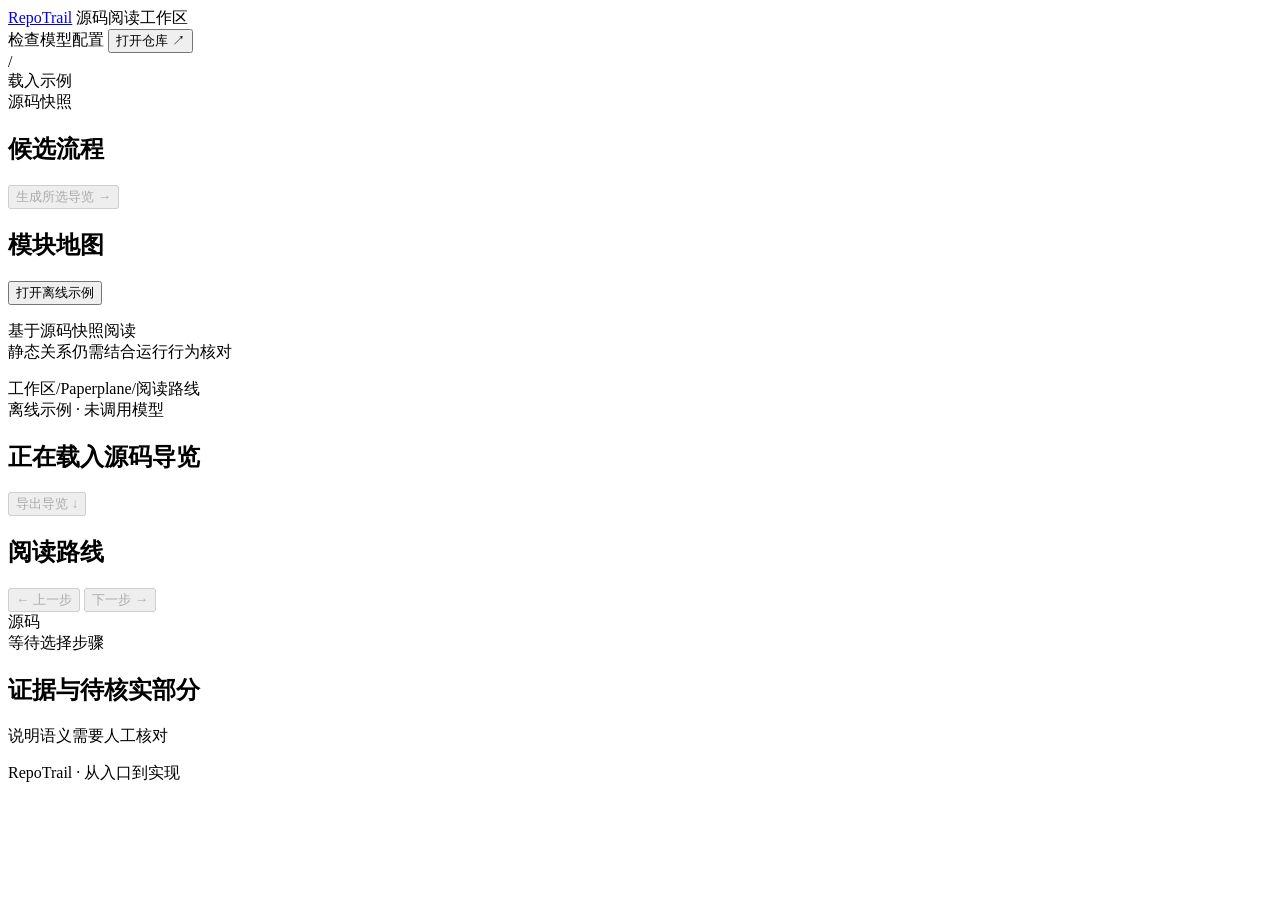
==== repotrail/static/index.html @ ed1af84b "Build source-grounded Python repository reading workspace" ====
<!doctype html>
<html lang="zh-CN">
<head>
  <meta charset="utf-8">
  <meta name="viewport" content="width=device-width, initial-scale=1">
  <meta name="theme-color" content="#f7f8f8">
  <title>RepoTrail · 源码阅读工作区</title>
  <link rel="stylesheet" href="/static/style.css">
  <script src="/static/app.js" defer></script>
</head>
<body>
  <header class="topbar">
    <a class="brand" href="/" aria-label="RepoTrail 首页"><span class="brand-mark" aria-hidden="true"></span>RepoTrail</a>
    <span class="workspace-label">源码阅读工作区</span>
    <div class="top-actions">
      <span id="model-status" class="meta">检查模型配置</span>
      <button id="open-repository" class="button primary">打开仓库 <span aria-hidden="true">↗</span></button>
    </div>
  </header>

  <div class="app-shell">
    <aside class="sidebar" aria-label="仓库导航">
      <div class="repo-identity">
        <div class="repo-avatar" aria-hidden="true">/</div>
        <div><div id="repo-name" class="repo-name">载入示例</div><div id="repo-revision" class="meta mono">源码快照</div></div>
      </div>
      <div class="sidebar-section">
        <h2>候选流程 <span id="flow-count" class="meta mono"></span></h2>
        <div id="flows" class="flows"></div>
        <button id="generate" class="button generate" disabled>生成所选导览 <span aria-hidden="true">→</span></button>
      </div>
      <div class="sidebar-section modules-section">
        <h2>模块地图 <span id="file-count" class="meta mono"></span></h2>
        <div id="modules" class="modules"></div>
      </div>
      <div class="sidebar-foot">
        <button id="load-demo" class="text-button">打开离线示例</button>
        <p>基于源码快照阅读<br>静态关系仍需结合运行行为核对</p>
      </div>
    </aside>

    <main>
      <div class="breadcrumb"><span>工作区</span><span aria-hidden="true">/</span><span id="breadcrumb-repo">Paperplane</span><span aria-hidden="true">/</span><span>阅读路线</span></div>
      <section class="page-heading">
        <div><div id="mode-label" class="mode-label">离线示例 · 未调用模型</div><h1 id="trail-title">正在载入源码导览</h1><p id="trail-summary" class="summary"></p></div>
        <div class="export-control">
          <button id="export-button" class="button secondary" aria-expanded="false" aria-controls="export-menu" disabled>导出导览 <span aria-hidden="true">↓</span></button>
          <div id="export-menu" class="export-menu" hidden>
            <a id="export-markdown" download>Markdown</a>
            <a id="export-codetour" download>CodeTour</a>
            <a id="export-json" download>JSON</a>
          </div>
        </div>
      </section>
      <div id="notice" class="notice" role="status" hidden></div>
      <div id="error" class="error" role="alert" hidden></div>

      <section id="overview" class="overview" aria-label="仓库概览"></section>

      <div id="reading-workspace" class="reading-workspace">
        <section class="trail-panel" aria-label="阅读步骤">
          <div class="section-heading"><h2>阅读路线</h2><span id="step-count" class="meta mono"></span></div>
          <div id="steps" class="steps"></div>
          <div id="step-details" class="step-details"></div>
          <div class="step-navigation">
            <button id="previous" class="button secondary" disabled>← 上一步</button>
            <button id="next" class="button secondary" disabled>下一步 →</button>
          </div>
        </section>
        <section class="source-panel" aria-label="源码对照">
          <div class="source-heading"><span id="source-file" class="mono">源码</span><span id="source-range" class="mono"></span></div>
          <div id="source" class="source-code" tabindex="0" aria-label="选中步骤的源码"></div>
          <div class="source-footer"><span id="source-status">等待选择步骤</span><span id="snapshot-hash" class="mono"></span></div>
        </section>
      </div>

      <section class="review-section">
        <div class="review-heading"><h2>证据与待核实部分</h2><span class="meta">说明语义需要人工核对</span></div>
        <div id="validation" class="validation"></div>
        <ul id="gaps" class="gaps"></ul>
      </section>
      <footer class="page-footer"><span>RepoTrail · 从入口到实现</span><span id="run-metrics" class="mono"></span></footer>
    </main>
  </div>

  <dialog id="repository-dialog">
    <form id="repository-form">
      <div class="dialog-heading"><h2>打开 Python 仓库</h2><button type="button" id="close-dialog" class="close-button" aria-label="关闭">×</button></div>
      <label for="repository-source">GitHub URL 或本地克隆目录</label>
      <input id="repository-source" name="source" placeholder="https://github.com/owner/repo" required autocomplete="off" spellcheck="false">
      <p>支持公开仓库，最多 300 个 Python 文件、单文件 200 KB、源码共 4 MB。读取源码并建立快照。</p>
      <p id="dialog-error" class="error" role="alert" hidden></p>
      <div class="dialog-actions"><button type="button" id="cancel-dialog" class="button secondary">取消</button><button type="submit" id="analyze-button" class="button primary">分析仓库 →</button></div>
    </form>
  </dialog>
</body>
</html>
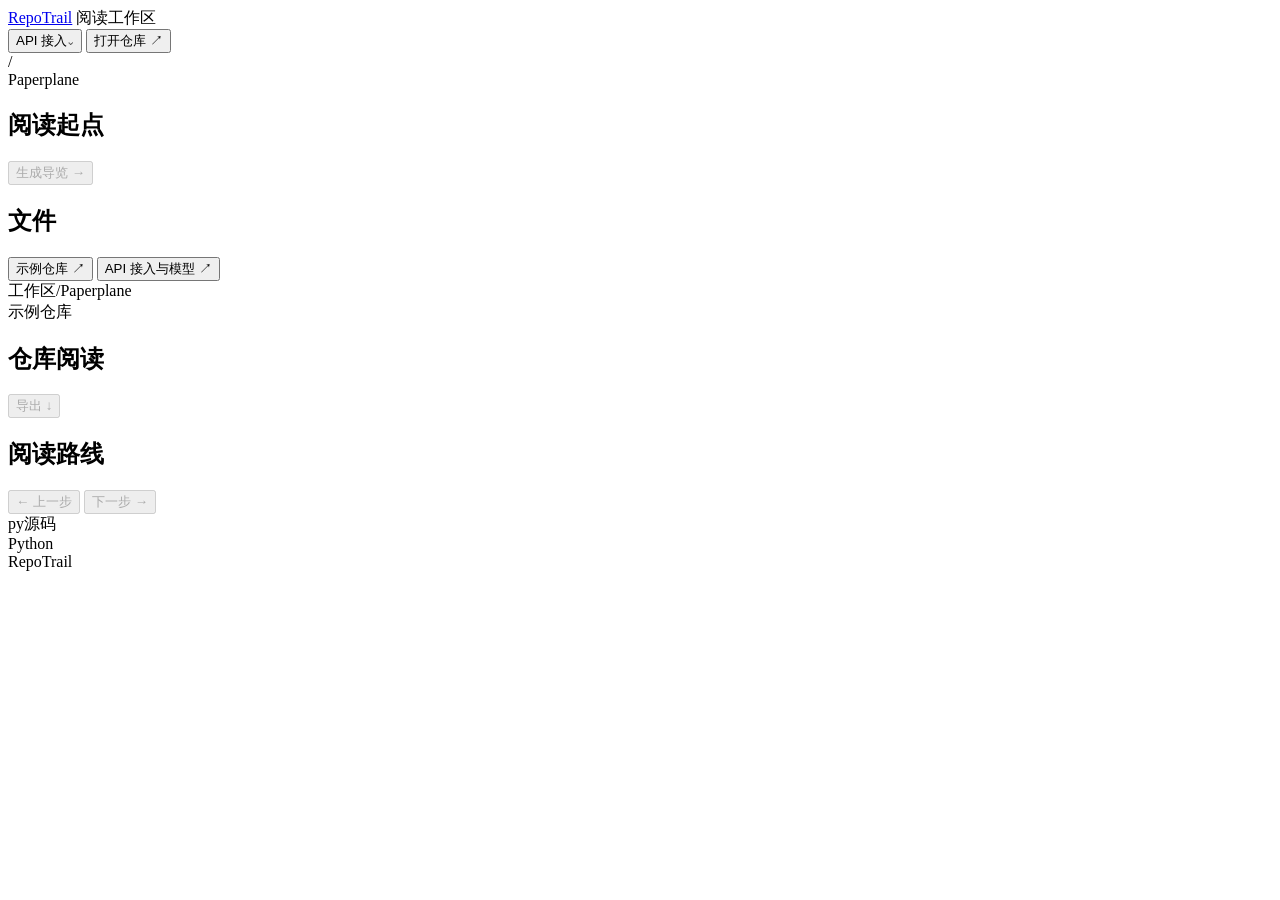
==== commit 87e9c5ae: "Add in-app API settings and refresh reading workspace" ====
--- a/repotrail/static/index.html
+++ b/repotrail/static/index.html
@@ -3,17 +3,19 @@
 <head>
   <meta charset="utf-8">
   <meta name="viewport" content="width=device-width, initial-scale=1">
-  <meta name="theme-color" content="#f7f8f8">
-  <title>RepoTrail · 源码阅读工作区</title>
+  <meta name="theme-color" content="#f7f7f4">
+  <title>RepoTrail · 仓库阅读</title>
   <link rel="stylesheet" href="/static/style.css">
   <script src="/static/app.js" defer></script>
 </head>
 <body>
   <header class="topbar">
     <a class="brand" href="/" aria-label="RepoTrail 首页"><span class="brand-mark" aria-hidden="true"></span>RepoTrail</a>
-    <span class="workspace-label">源码阅读工作区</span>
+    <span class="workspace-label">阅读工作区</span>
     <div class="top-actions">
-      <span id="model-status" class="meta">检查模型配置</span>
+      <button id="provider-settings" class="model-button">
+        <span class="status-dot" id="model-dot"></span><span id="model-status">API 接入</span><span aria-hidden="true">⌄</span>
+      </button>
       <button id="open-repository" class="button primary">打开仓库 <span aria-hidden="true">↗</span></button>
     </div>
   </header>
@@ -21,30 +23,34 @@
   <div class="app-shell">
     <aside class="sidebar" aria-label="仓库导航">
       <div class="repo-identity">
-        <div class="repo-avatar" aria-hidden="true">/</div>
-        <div><div id="repo-name" class="repo-name">载入示例</div><div id="repo-revision" class="meta mono">源码快照</div></div>
+        <span class="repo-avatar mono" aria-hidden="true">/</span>
+        <div><div id="repo-name">Paperplane</div><div id="repo-revision" class="meta mono"></div></div>
       </div>
-      <div class="sidebar-section">
-        <h2>候选流程 <span id="flow-count" class="meta mono"></span></h2>
+      <section class="sidebar-section">
+        <h2>阅读起点 <span id="flow-count" class="meta mono"></span></h2>
         <div id="flows" class="flows"></div>
-        <button id="generate" class="button generate" disabled>生成所选导览 <span aria-hidden="true">→</span></button>
-      </div>
-      <div class="sidebar-section modules-section">
-        <h2>模块地图 <span id="file-count" class="meta mono"></span></h2>
+        <button id="generate" class="button generate" disabled>生成导览 <span aria-hidden="true">→</span></button>
+      </section>
+      <section class="sidebar-section modules-section">
+        <h2>文件 <span id="file-count" class="meta mono"></span></h2>
         <div id="modules" class="modules"></div>
-      </div>
+      </section>
       <div class="sidebar-foot">
-        <button id="load-demo" class="text-button">打开离线示例</button>
-        <p>基于源码快照阅读<br>静态关系仍需结合运行行为核对</p>
+        <button id="load-demo" class="text-button">示例仓库 <span aria-hidden="true">↗</span></button>
+        <button id="sidebar-settings" class="text-button">API 接入与模型 <span aria-hidden="true">↗</span></button>
       </div>
     </aside>
 
     <main>
-      <div class="breadcrumb"><span>工作区</span><span aria-hidden="true">/</span><span id="breadcrumb-repo">Paperplane</span><span aria-hidden="true">/</span><span>阅读路线</span></div>
+      <div class="breadcrumb"><span>工作区</span><span aria-hidden="true">/</span><span id="breadcrumb-repo">Paperplane</span></div>
       <section class="page-heading">
-        <div><div id="mode-label" class="mode-label">离线示例 · 未调用模型</div><h1 id="trail-title">正在载入源码导览</h1><p id="trail-summary" class="summary"></p></div>
+        <div>
+          <div id="mode-label" class="eyebrow">示例仓库</div>
+          <h1 id="trail-title">仓库阅读</h1>
+          <p id="trail-summary" class="summary"></p>
+        </div>
         <div class="export-control">
-          <button id="export-button" class="button secondary" aria-expanded="false" aria-controls="export-menu" disabled>导出导览 <span aria-hidden="true">↓</span></button>
+          <button id="export-button" class="button secondary" aria-expanded="false" aria-controls="export-menu" disabled>导出 <span aria-hidden="true">↓</span></button>
           <div id="export-menu" class="export-menu" hidden>
             <a id="export-markdown" download>Markdown</a>
             <a id="export-codetour" download>CodeTour</a>
@@ -54,7 +60,6 @@
       </section>
       <div id="notice" class="notice" role="status" hidden></div>
       <div id="error" class="error" role="alert" hidden></div>
-
       <section id="overview" class="overview" aria-label="仓库概览"></section>
 
       <div id="reading-workspace" class="reading-workspace">
@@ -68,29 +73,75 @@
           </div>
         </section>
         <section class="source-panel" aria-label="源码对照">
-          <div class="source-heading"><span id="source-file" class="mono">源码</span><span id="source-range" class="mono"></span></div>
+          <div class="source-heading">
+            <div class="source-tab"><span class="file-mark mono">py</span><span id="source-file" class="mono">源码</span></div>
+            <span id="source-range" class="mono"></span>
+          </div>
           <div id="source" class="source-code" tabindex="0" aria-label="选中步骤的源码"></div>
-          <div class="source-footer"><span id="source-status">等待选择步骤</span><span id="snapshot-hash" class="mono"></span></div>
+          <div class="source-footer"><span id="source-status">Python</span><span id="snapshot-hash" class="mono"></span></div>
         </section>
       </div>
-
-      <section class="review-section">
-        <div class="review-heading"><h2>证据与待核实部分</h2><span class="meta">说明语义需要人工核对</span></div>
-        <div id="validation" class="validation"></div>
-        <ul id="gaps" class="gaps"></ul>
-      </section>
-      <footer class="page-footer"><span>RepoTrail · 从入口到实现</span><span id="run-metrics" class="mono"></span></footer>
+      <footer class="page-footer"><span>RepoTrail</span><span id="run-metrics" class="mono"></span></footer>
     </main>
   </div>
 
-  <dialog id="repository-dialog">
+  <dialog id="provider-dialog" class="provider-dialog">
+    <div class="provider-layout">
+      <aside class="provider-sidebar">
+        <span class="dialog-kicker">模型设置</span>
+        <h2>API 接入</h2>
+        <div class="provider-presets" aria-label="服务商模板">
+          <button type="button" data-provider="custom" class="provider-preset active">自定义接口<span>Chat Completions</span></button>
+          <button type="button" data-provider="deepseek" class="provider-preset">DeepSeek<span>API Key</span></button>
+          <button type="button" data-provider="openrouter" class="provider-preset">OpenRouter<span>API Key</span></button>
+        </div>
+        <p class="provider-protocol">Chat Completions<br>Function calling</p>
+      </aside>
+      <form id="provider-form" class="provider-form" autocomplete="off">
+        <div class="dialog-heading">
+          <div><h2>连接你的模型</h2><p>填写服务地址与密钥，选择用于阅读仓库的模型</p></div>
+          <button type="button" id="close-provider" class="close-button" aria-label="关闭 API 设置">×</button>
+        </div>
+        <label for="provider-name">连接名称</label>
+        <input id="provider-name" maxlength="80" placeholder="我的模型服务" required>
+        <label for="provider-url">API Base URL</label>
+        <input id="provider-url" type="url" placeholder="https://api.example.com/v1" spellcheck="false" required>
+        <p id="endpoint-preview" class="field-hint mono">/chat/completions</p>
+        <label for="provider-key">API Key</label>
+        <div class="key-control">
+          <input id="provider-key" type="password" placeholder="输入 API Key" autocomplete="off" spellcheck="false">
+          <button type="button" id="toggle-key" class="text-button">显示</button>
+        </div>
+        <div class="label-row">
+          <label for="provider-model">模型 ID</label>
+          <button type="button" id="fetch-models" class="text-button">获取模型列表 ↗</button>
+        </div>
+        <input id="provider-model" list="provider-models" placeholder="输入或选择模型 ID" spellcheck="false" required>
+        <datalist id="provider-models"></datalist>
+        <p id="model-list-status" class="field-hint" hidden></p>
+        <div id="provider-feedback" class="form-feedback" role="status" hidden></div>
+        <div class="dialog-actions">
+          <button type="button" id="test-provider" class="button secondary">测试连接</button>
+          <button type="submit" id="save-provider" class="button primary">保存并使用 →</button>
+        </div>
+      </form>
+    </div>
+  </dialog>
+
+  <dialog id="repository-dialog" class="repository-dialog">
     <form id="repository-form">
-      <div class="dialog-heading"><h2>打开 Python 仓库</h2><button type="button" id="close-dialog" class="close-button" aria-label="关闭">×</button></div>
-      <label for="repository-source">GitHub URL 或本地克隆目录</label>
+      <div class="dialog-heading">
+        <div><h2>打开 Python 仓库</h2><p>从一个 GitHub 项目或本地目录开始</p></div>
+        <button type="button" id="close-dialog" class="close-button" aria-label="关闭仓库窗口">×</button>
+      </div>
+      <label for="repository-source">GitHub URL 或本地目录</label>
       <input id="repository-source" name="source" placeholder="https://github.com/owner/repo" required autocomplete="off" spellcheck="false">
-      <p>支持公开仓库，最多 300 个 Python 文件、单文件 200 KB、源码共 4 MB。读取源码并建立快照。</p>
-      <p id="dialog-error" class="error" role="alert" hidden></p>
-      <div class="dialog-actions"><button type="button" id="cancel-dialog" class="button secondary">取消</button><button type="submit" id="analyze-button" class="button primary">分析仓库 →</button></div>
+      <p class="field-hint">支持最多 300 个 Python 文件</p>
+      <p id="dialog-error" class="form-feedback error" role="alert" hidden></p>
+      <div class="dialog-actions">
+        <button type="button" id="cancel-dialog" class="button secondary">取消</button>
+        <button type="submit" id="analyze-button" class="button primary">打开仓库 →</button>
+      </div>
     </form>
   </dialog>
 </body>
